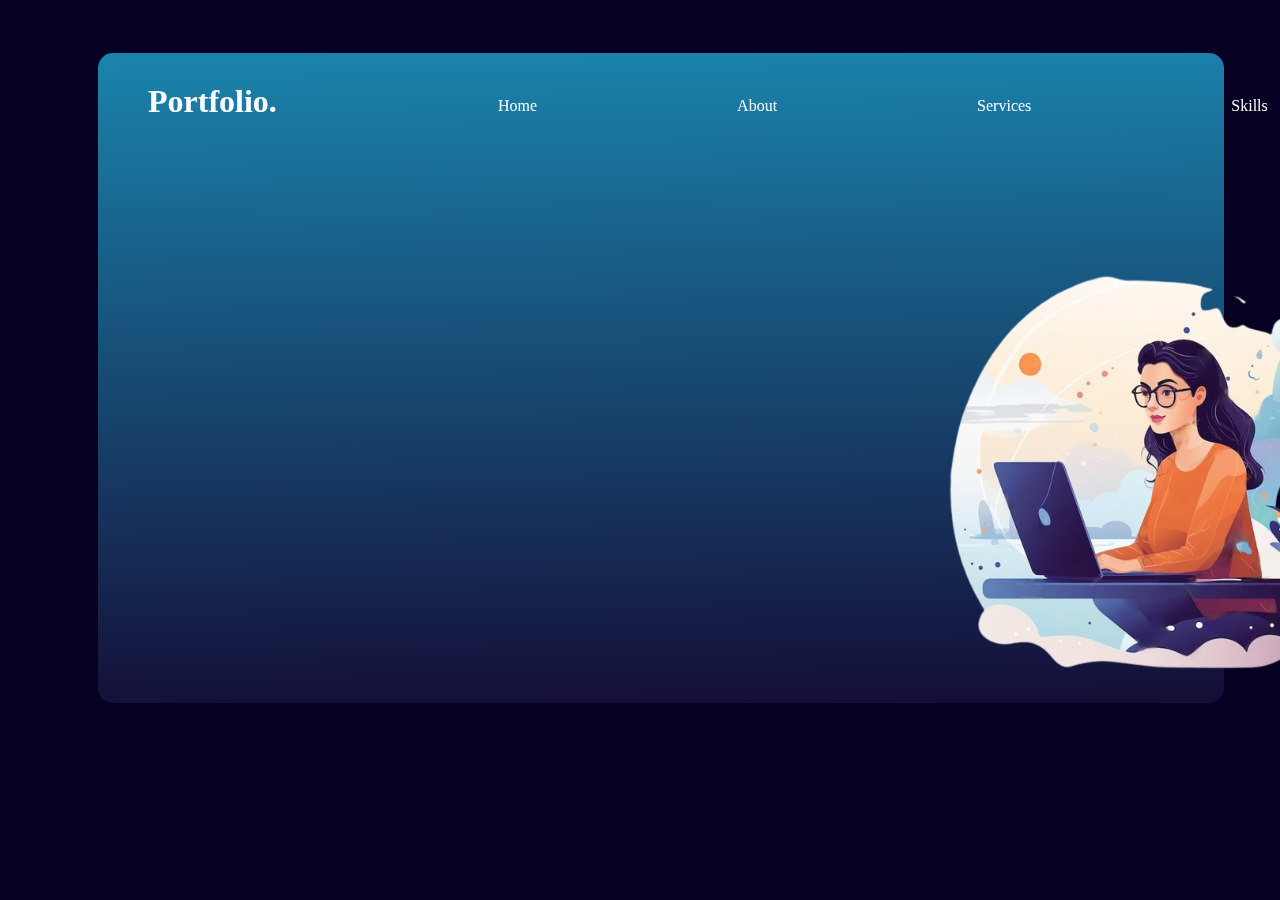
==== portfolio/index2.html @ d858c43c "mimansha" ====
<!DOCTYPE html>
<html lang="en">
<head>
    <meta charset="UTF-8">
    <meta name="viewport" content="width=device-width, initial-scale=1.0">
    <title>My_Portfolio</title>
    <link rel="icon" href="./images/icon.jpg">
    <link rel="stylesheet" href="./style2.css">
</head>
<body>
    <div class="container">
        <header style="background-color: transparent;">
            <h1 class="header">Portfolio.</h1>
            <div class="option">
                <div class="option">Home</div>
                <div class="option">About</div>
                <div class="option">Services</div>
                <a class="option">Skills</a>
                <a class="option">Contact</a>
            </div>
        </header>
        <img class="pic" alt="pic_1" src="./images/pic1.png" style="position: fixed;">

    
    </div>
</body> 
</html>
---- portfolio/style2.css ----
*
{
    background-color: #060022;
    color: white;
}

.container{

    width: 88%;
    height: 650px;
    background-image: linear-gradient(359deg, #140d36, #1a84ad);
    border-radius: 15px;
    margin-top: 45px;
    margin-left: 90px;
    position: fixed;
}
.header{
    margin-top: 30px;
    margin-left: 50px;
    color: white;
    background-color: transparent;

}
.option{
    display: flex;
    background-color: transparent;
    font-size: medium;
    margin-top: -22px;
    margin-left: 200px;

}
.pic{
    background-color: transparent;
    width: 400px;
    height: 400px;
    margin-top: 150px;
    margin-left: 850px;
    position: fixed;
}
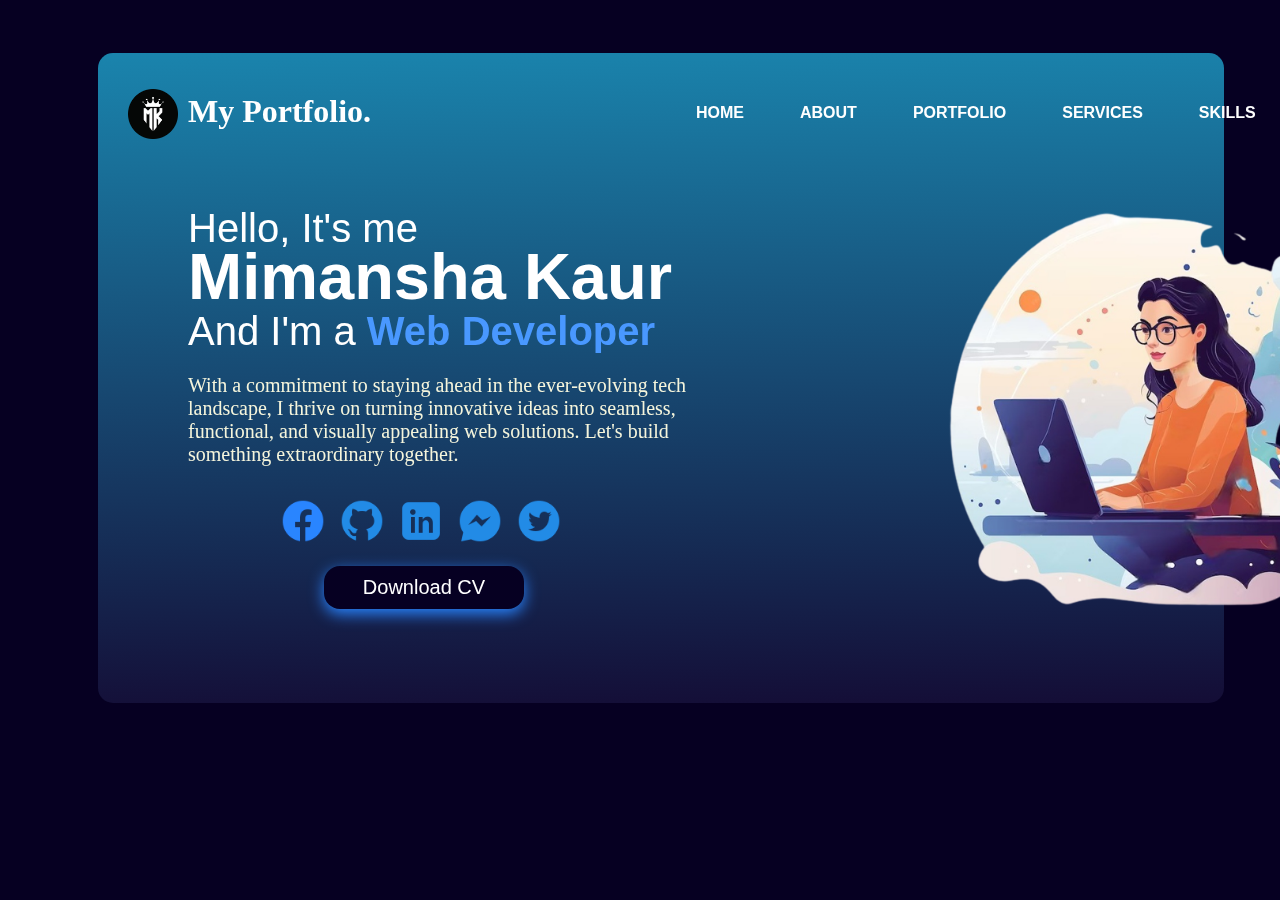
==== commit 03a1a680: "mimansha" ====
--- a/portfolio/index2.html
+++ b/portfolio/index2.html
@@ -4,23 +4,34 @@
     <meta charset="UTF-8">
     <meta name="viewport" content="width=device-width, initial-scale=1.0">
     <title>My_Portfolio</title>
-    <link rel="icon" href="./images/icon.jpg">
+    <link rel="icon" href="./images/icon2.png">
     <link rel="stylesheet" href="./style2.css">
 </head>
 <body>
     <div class="container">
         <header style="background-color: transparent;">
-            <h1 class="header">Portfolio.</h1>
+            <img class="pic1" alt="pic_1" src="./images/icon2.png" style="position: fixed;">
+            <h1 class="header">My Portfolio.</h1>
             <div class="option">
-                <div class="option">Home</div>
-                <div class="option">About</div>
-                <div class="option">Services</div>
-                <a class="option">Skills</a>
-                <a class="option">Contact</a>
+                <button style="margin-left: 550px" class="option button">HOME</button>
+                <button class="option button">ABOUT</button>
+                <button class="option button">PORTFOLIO</button>
+                <button class="option button">SERVICES</button>
+                <button class="option button">SKILLS</button>
+                <button class="option button">CONTACT</button>
             </div>
+            <img class="pic2" alt="pic_1" src="./images/pic1.png" style="position: fixed;">
         </header>
-        <img class="pic" alt="pic_1" src="./images/pic1.png" style="position: fixed;">
-
+        <p class="heading">Hello, It's me</p><br>
+        <p class="heading2">Mimansha Kaur</p>
+        <p class="heading3">And I'm a <b style="background-color: transparent; color: rgb(73, 152, 255);">Web Developer</b> </p>
+        <p class="heading4">With a commitment to staying ahead in the ever-evolving tech landscape, I thrive on turning innovative ideas into seamless, functional, and visually appealing web solutions. Let's build something extraordinary together.</p> 
+        <img style="margin-left: 180px;" class="logo" alt="fb" src="./images/fb icon.png">
+        <img class="logo" alt="github" src="./images/github.png">
+        <img class="logo" alt="linkedin" src="./images/linkedin.png">
+        <img class="logo" alt="messenger" src="./images/messenger.png">
+        <img class="logo" alt="twitter" src="./images/twitter.png">
+        <button class="button2 glow-button" type="submit">Download CV</button>
     
     </div>
 </body> 
--- a/portfolio/style2.css
+++ b/portfolio/style2.css
@@ -15,25 +15,105 @@
     position: fixed;
 }
 .header{
-    margin-top: 30px;
-    margin-left: 50px;
+    margin-top: 40px;
+    margin-left: 90px;
     color: white;
     background-color: transparent;
 
 }
-.option{
-    display: flex;
+.pic1{
     background-color: transparent;
-    font-size: medium;
-    margin-top: -22px;
-    margin-left: 200px;
-
+    width: 50px;
+    height: 50px;
+    margin-left: 30px;
+    margin-top: -4px;
+   
 }
-.pic{
+.pic2{
     background-color: transparent;
     width: 400px;
     height: 400px;
-    margin-top: 150px;
+    margin-top: 80px;
     margin-left: 850px;
     position: fixed;
-}+}
+.option{
+    
+    display: flex;
+    background-color: transparent;
+    color: white;
+    border-color: transparent;
+    font-weight: bold;
+    font-size: medium;
+    margin-top: -25px;
+    margin-left: 40px;
+    cursor: pointer;
+
+}
+.button {
+    transition-duration: 0.2s;
+  }
+  
+.button:hover {
+    color:#060022;
+    background-color: transparent;
+}
+.heading{
+    background-color: transparent;
+    font: small-caption;
+    color: rgb(255, 255, 255);
+    font-size: 40px;
+    margin-top: 80px;
+    margin-left: 90px;
+}
+.heading2{
+    background-color: transparent;
+    color:white;
+    font: small-caption;
+    font-size: 65px;
+    font-weight: bold;
+    margin-top: -70px;
+    margin-left: 90px;
+}
+.heading3{
+    background-color: transparent;
+    color: white;
+    font: small-caption;
+    font-size: 40px;
+    margin-top: -70px;
+    margin-left: 90px;
+}
+.heading4{
+    background-color: transparent;
+    color:beige;
+    font-size: 20px;
+    margin-top: -20px;
+    margin-left: 90px;
+    width: 500px;
+}
+.button2{
+    background-color:#060022;
+    border-color: transparent;
+    color: white;
+    border-radius: 16px;
+    font-size: 20px;
+    padding: 8px;
+    width: 200px;
+    margin-top: 80px;
+    margin-left: -240px;
+    position: fixed;
+    
+}
+.glow-button{
+    color: rgba(255, 255, 255, 1);
+    box-shadow: 0 5px 15px rgb(41, 133, 255);
+}
+.logo{
+    background-color: transparent ;
+    margin-left: 5px;
+    margin-top: 10px;
+    width: 50px;
+    height: 50px;
+    
+    
+}
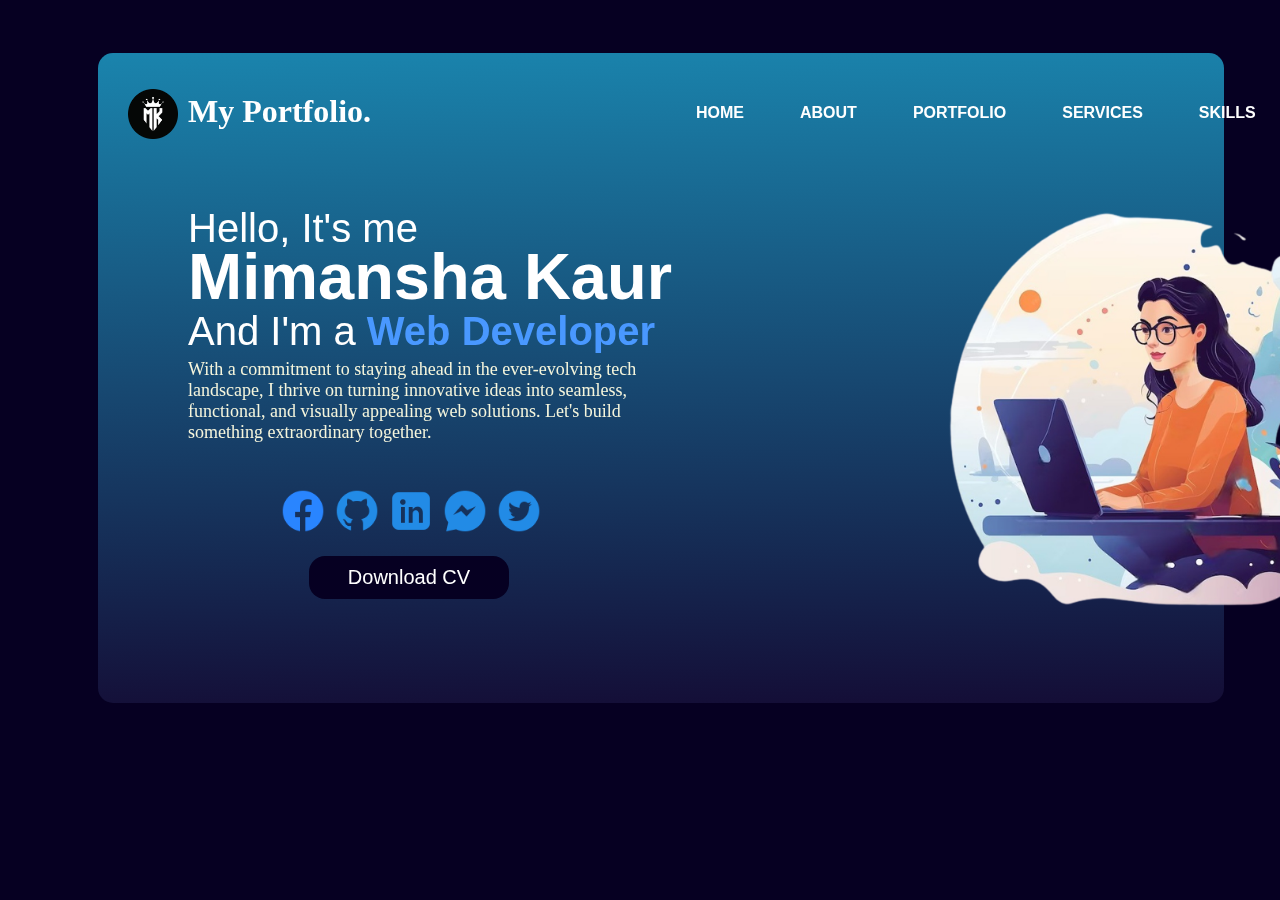
==== commit 28d19501: "mimansha" ====
--- a/portfolio/index2.html
+++ b/portfolio/index2.html
@@ -32,7 +32,6 @@
         <img class="logo" alt="messenger" src="./images/messenger.png">
         <img class="logo" alt="twitter" src="./images/twitter.png">
         <button class="button2 glow-button" type="submit">Download CV</button>
-    
     </div>
 </body> 
 </html>--- a/portfolio/style2.css
+++ b/portfolio/style2.css
@@ -3,9 +3,7 @@
     background-color: #060022;
     color: white;
 }
-
 .container{
-
     width: 88%;
     height: 650px;
     background-image: linear-gradient(359deg, #140d36, #1a84ad);
@@ -19,7 +17,6 @@
     margin-left: 90px;
     color: white;
     background-color: transparent;
-
 }
 .pic1{
     background-color: transparent;
@@ -27,7 +24,6 @@
     height: 50px;
     margin-left: 30px;
     margin-top: -4px;
-   
 }
 .pic2{
     background-color: transparent;
@@ -37,8 +33,7 @@
     margin-left: 850px;
     position: fixed;
 }
-.option{
-    
+.option{   
     display: flex;
     background-color: transparent;
     color: white;
@@ -48,12 +43,10 @@
     margin-top: -25px;
     margin-left: 40px;
     cursor: pointer;
-
 }
-.button {
+.button{
     transition-duration: 0.2s;
-  }
-  
+}
 .button:hover {
     color:#060022;
     background-color: transparent;
@@ -86,8 +79,8 @@
 .heading4{
     background-color: transparent;
     color:beige;
-    font-size: 20px;
-    margin-top: -20px;
+    font-size: 18px;
+    margin-top: -35px;
     margin-left: 90px;
     width: 500px;
 }
@@ -99,21 +92,18 @@
     font-size: 20px;
     padding: 8px;
     width: 200px;
-    margin-top: 80px;
-    margin-left: -240px;
+    margin-top: 95px;
+    margin-left: -235px;
     position: fixed;
-    
 }
-.glow-button{
+.glow-button:hover{
     color: rgba(255, 255, 255, 1);
     box-shadow: 0 5px 15px rgb(41, 133, 255);
+    cursor: pointer;
 }
 .logo{
     background-color: transparent ;
-    margin-left: 5px;
-    margin-top: 10px;
+    margin-top: 25px;
     width: 50px;
     height: 50px;
-    
-    
 }
